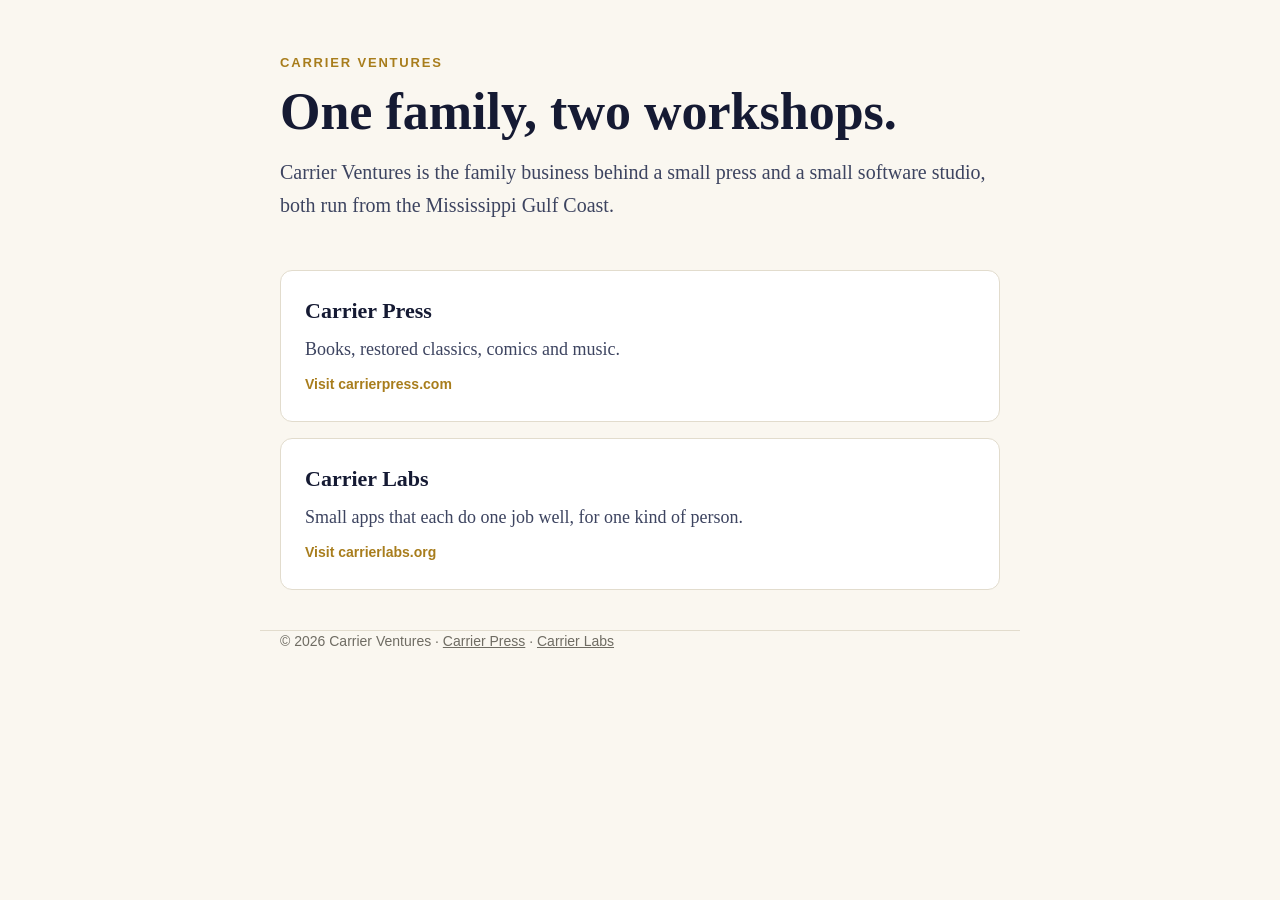
==== index.html @ 5f9d60f1 "Initial one-page site with custom domain Co-Authored-By: Claude Opus 5.5 <noreply@anthropic.com> Cla" ====
<!doctype html>
<html lang="en"><head><meta charset="utf-8"><meta name="viewport" content="width=device-width,initial-scale=1">
<title>Carrier Ventures</title><meta name="description" content="Carrier Ventures is the family business behind Carrier Press and Carrier Labs.">
<link rel="canonical" href="https://carrierventures.org/"><meta property="og:title" content="Carrier Ventures"><meta property="og:description" content="Carrier Ventures is the family business behind Carrier Press and Carrier Labs.">
<meta property="og:url" content="https://carrierventures.org/"><meta property="og:type" content="website">
<link rel="icon" href="favicon.png" type="image/png"><link rel="stylesheet" href="styles.css"></head>
<body><main class="wrap"><header><div class="eyebrow">Carrier Ventures</div><h1>One family, two workshops.</h1><p class="lede">Carrier Ventures is the family business behind a small press and a small software studio, both run from the Mississippi Gulf Coast.</p></header><div class="cards"><a class="card" href="https://carrierpress.com/"><h2>Carrier Press</h2><p>Books, restored classics, comics and music.</p><span class="go">Visit carrierpress.com</span></a><a class="card" href="https://carrierlabs.org/"><h2>Carrier Labs</h2><p>Small apps that each do one job well, for one kind of person.</p><span class="go">Visit carrierlabs.org</span></a></div></main>
<footer class="wrap">&copy; 2026 Carrier Ventures &middot; <a href="https://carrierpress.com/">Carrier Press</a> &middot; <a href="https://carrierlabs.org/">Carrier Labs</a></footer></body></html>
---- styles.css ----
:root{--ink:#151a33;--soft:#3d4460;--muted:#6f6c63;--paper:#faf7f0;--card:#fff;--line:#e2dccd;--gold:#a87d1c;
--serif:Georgia,'Iowan Old Style','Palatino Linotype',Palatino,serif;--sans:-apple-system,BlinkMacSystemFont,'Segoe UI',Roboto,Helvetica,Arial,sans-serif}
@media (prefers-color-scheme:dark){:root{--ink:#ece8dd;--soft:#b9b4a6;--muted:#8f8b80;--paper:#12131f;--card:#1a1c2c;--line:#2b2e42;--gold:#e8c84a}}
*{box-sizing:border-box}html{-webkit-text-size-adjust:100%}
body{margin:0;background:var(--paper);color:var(--ink);font:18px/1.65 var(--serif);-webkit-font-smoothing:antialiased}
.wrap{max-width:760px;margin:0 auto;padding:0 20px}
header{padding:56px 0 8px}.eyebrow{font:600 13px/1 var(--sans);letter-spacing:.14em;text-transform:uppercase;color:var(--gold)}
h1{font-size:clamp(34px,7vw,52px);line-height:1.1;margin:14px 0 16px}
.lede{font-size:20px;color:var(--soft);margin:0 0 32px}
.cards{display:grid;gap:16px;margin:8px 0 40px}
.card{display:block;text-decoration:none;color:var(--ink);background:var(--card);border:1px solid var(--line);border-radius:12px;padding:22px 24px;transition:border-color .15s}
.card:hover,.card:focus-visible{border-color:var(--gold)}
.card h2{font-size:22px;margin:0 0 6px}.card p{margin:0;color:var(--soft)}
.card .go{display:inline-block;margin-top:12px;font:600 14px/1 var(--sans);color:var(--gold)}
ul.plain{padding-left:20px;color:var(--soft)}ul.plain li{margin:4px 0}
h3{font:600 14px/1 var(--sans);letter-spacing:.1em;text-transform:uppercase;color:var(--muted);margin:32px 0 8px}
footer{border-top:1px solid var(--line);margin-top:48px;padding:20px 0 40px;font:14px/1.5 var(--sans);color:var(--muted)}
footer a{color:inherit}
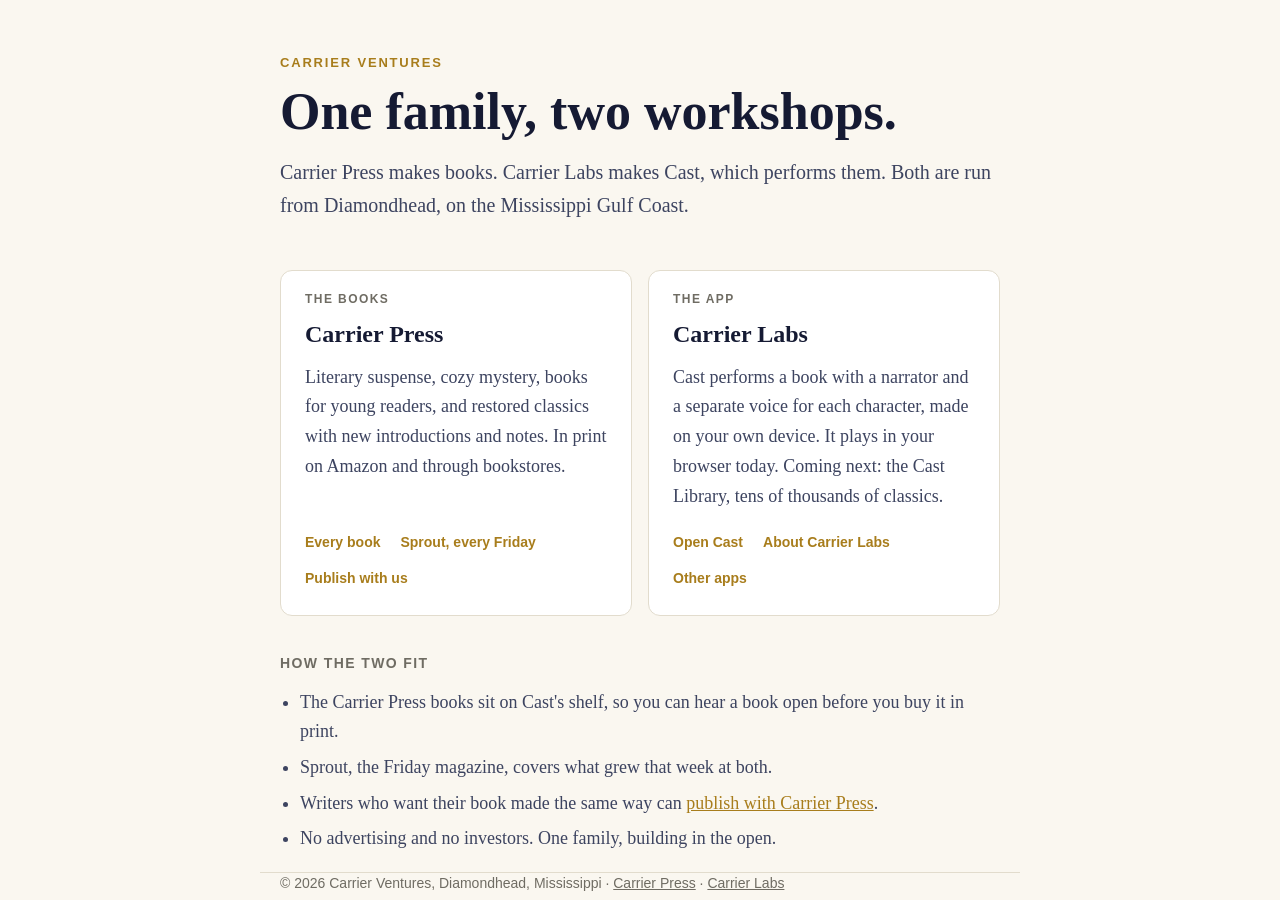
==== commit 22ba9e8c: "Homepage: Carrier Labs is Cast now; Press card links Every book, Sprout and Publish with us Co-Autho" ====
--- a/index.html
+++ b/index.html
@@ -1,8 +1,24 @@
 <!doctype html>
 <html lang="en"><head><meta charset="utf-8"><meta name="viewport" content="width=device-width,initial-scale=1">
-<title>Carrier Ventures</title><meta name="description" content="Carrier Ventures is the family business behind Carrier Press and Carrier Labs.">
-<link rel="canonical" href="https://carrierventures.org/"><meta property="og:title" content="Carrier Ventures"><meta property="og:description" content="Carrier Ventures is the family business behind Carrier Press and Carrier Labs.">
-<meta property="og:url" content="https://carrierventures.org/"><meta property="og:type" content="website">
-<link rel="icon" href="favicon.png" type="image/png"><link rel="stylesheet" href="styles.css"></head>
-<body><main class="wrap"><header><div class="eyebrow">Carrier Ventures</div><h1>One family, two workshops.</h1><p class="lede">Carrier Ventures is the family business behind a small press and a small software studio, both run from the Mississippi Gulf Coast.</p></header><div class="cards"><a class="card" href="https://carrierpress.com/"><h2>Carrier Press</h2><p>Books, restored classics, comics and music.</p><span class="go">Visit carrierpress.com</span></a><a class="card" href="https://carrierlabs.org/"><h2>Carrier Labs</h2><p>Small apps that each do one job well, for one kind of person.</p><span class="go">Visit carrierlabs.org</span></a></div></main>
-<footer class="wrap">&copy; 2026 Carrier Ventures &middot; <a href="https://carrierpress.com/">Carrier Press</a> &middot; <a href="https://carrierlabs.org/">Carrier Labs</a></footer></body></html>
+<title>Carrier Ventures: Carrier Press Books and Cast by Carrier Labs</title><meta name="description" content="Carrier Ventures is the family business behind Carrier Press, which publishes novels, books for young readers and restored classics, and Carrier Labs, which makes Cast, books performed with a voice for each character.">
+<link rel="canonical" href="https://carrierventures.org/"><meta property="og:title" content="Carrier Ventures: Carrier Press Books and Cast by Carrier Labs"><meta property="og:description" content="The family business behind Carrier Press, which publishes books, and Carrier Labs, which makes Cast, books performed with a voice for each character.">
+<meta property="og:url" content="https://carrierventures.org/"><meta property="og:type" content="website"><meta property="og:image" content="https://carrierventures.org/og-image.png"><meta property="og:image:width" content="1200"><meta property="og:image:height" content="630"><meta property="og:image:alt" content="Carrier Ventures: One family, two workshops."><meta name="twitter:card" content="summary_large_image">
+<link rel="icon" href="favicon.png" type="image/png"><link rel="stylesheet" href="styles.css">
+<script type="application/ld+json">{"@context": "https://schema.org", "@type": "Organization", "@id": "https://carrierventures.org/#organization", "name": "Carrier Ventures", "url": "https://carrierventures.org/", "image": "https://carrierventures.org/og-image.png", "description": "Carrier Ventures is the family business behind Carrier Press, which publishes books, and Carrier Labs, which makes Cast.", "address": {"@type": "PostalAddress", "addressLocality": "Diamondhead", "addressRegion": "MS", "addressCountry": "US"}, "subOrganization": [{"@type": "Organization", "name": "Carrier Press", "url": "https://carrierpress.com/"}, {"@type": "Organization", "name": "Carrier Labs", "legalName": "Carrier Labs LLC", "url": "https://carrierlabs.org/"}]}</script>
+<script type="application/ld+json">{"@context": "https://schema.org", "@type": "WebSite", "name": "Carrier Ventures", "url": "https://carrierventures.org/", "publisher": {"@id": "https://carrierventures.org/#organization"}}</script>
+</head>
+<body><main class="wrap">
+<header><div class="eyebrow">Carrier Ventures</div><h1>One family, two workshops.</h1><p class="lede">Carrier Press makes books. Carrier Labs makes Cast, which performs them. Both are run from Diamondhead, on the Mississippi Gulf Coast.</p></header>
+
+<div class="cards">
+<section class="card" aria-labelledby="press"><div class="kicker">The books</div><h2 id="press"><a href="https://carrierpress.com/">Carrier Press</a></h2><p>Literary suspense, cozy mystery, books for young readers, and restored classics with new introductions and notes. In print on Amazon and through bookstores.</p>
+<ul class="links"><li><a href="https://carrierpress.com/catalog/">Every book</a></li><li><a href="https://carrierpress.com/sprout/">Sprout, every Friday</a></li><li><a href="https://carrierpress.com/publish/">Publish with us</a></li></ul></section>
+
+<section class="card" aria-labelledby="labs"><div class="kicker">The app</div><h2 id="labs"><a href="https://carrierlabs.org/">Carrier Labs</a></h2><p>Cast performs a book with a narrator and a separate voice for each character, made on your own device. It plays in your browser today. Coming next: the Cast Library, tens of thousands of classics.</p>
+<ul class="links"><li><a href="https://carrierpress.com/apps/cast/">Open Cast</a></li><li><a href="https://carrierlabs.org/">About Carrier Labs</a></li><li><a href="https://carrierpress.com/apps/">Other apps</a></li></ul></section>
+</div>
+
+<h3>How the two fit</h3>
+<ul class="plain"><li>The Carrier Press books sit on Cast's shelf, so you can hear a book open before you buy it in print.</li><li>Sprout, the Friday magazine, covers what grew that week at both.</li><li>Writers who want their book made the same way can <a href="https://carrierpress.com/publish/">publish with Carrier Press</a>.</li><li>No advertising and no investors. One family, building in the open.</li></ul>
+</main>
+<footer class="wrap">&copy; 2026 Carrier Ventures, Diamondhead, Mississippi &middot; <a href="https://carrierpress.com/">Carrier Press</a> &middot; <a href="https://carrierlabs.org/">Carrier Labs</a></footer></body></html>
--- a/styles.css
+++ b/styles.css
@@ -8,11 +8,15 @@
 h1{font-size:clamp(34px,7vw,52px);line-height:1.1;margin:14px 0 16px}
 .lede{font-size:20px;color:var(--soft);margin:0 0 32px}
 .cards{display:grid;gap:16px;margin:8px 0 40px}
-.card{display:block;text-decoration:none;color:var(--ink);background:var(--card);border:1px solid var(--line);border-radius:12px;padding:22px 24px;transition:border-color .15s}
-.card:hover,.card:focus-visible{border-color:var(--gold)}
-.card h2{font-size:22px;margin:0 0 6px}.card p{margin:0;color:var(--soft)}
-.card .go{display:inline-block;margin-top:12px;font:600 14px/1 var(--sans);color:var(--gold)}
-ul.plain{padding-left:20px;color:var(--soft)}ul.plain li{margin:4px 0}
+.card{display:flex;flex-direction:column;color:var(--ink);background:var(--card);border:1px solid var(--line);border-radius:12px;padding:22px 24px;transition:border-color .15s}
+.card:focus-within{border-color:var(--gold)}
+.kicker{font:600 12px/1 var(--sans);letter-spacing:.12em;text-transform:uppercase;color:var(--muted);margin-bottom:10px}
+.card h2{font-size:24px;margin:0 0 8px}.card h2 a{color:inherit;text-decoration:none}.card h2 a:hover{color:var(--gold)}
+.card p{margin:0;color:var(--soft)}
+ul.links{list-style:none;padding:0;margin:auto 0 0;padding-top:16px;display:flex;flex-wrap:wrap;gap:6px 20px}
+ul.links a{font:600 14px/1.5 var(--sans);color:var(--gold);text-decoration:none}ul.links a:hover,ul.links a:focus-visible{text-decoration:underline}
+@media (min-width:700px){.cards{grid-template-columns:1fr 1fr}}
+ul.plain{padding-left:20px;color:var(--soft)}ul.plain li{margin:6px 0}ul.plain a{color:var(--gold)}
 h3{font:600 14px/1 var(--sans);letter-spacing:.1em;text-transform:uppercase;color:var(--muted);margin:32px 0 8px}
 footer{border-top:1px solid var(--line);margin-top:48px;padding:20px 0 40px;font:14px/1.5 var(--sans);color:var(--muted)}
 footer a{color:inherit}
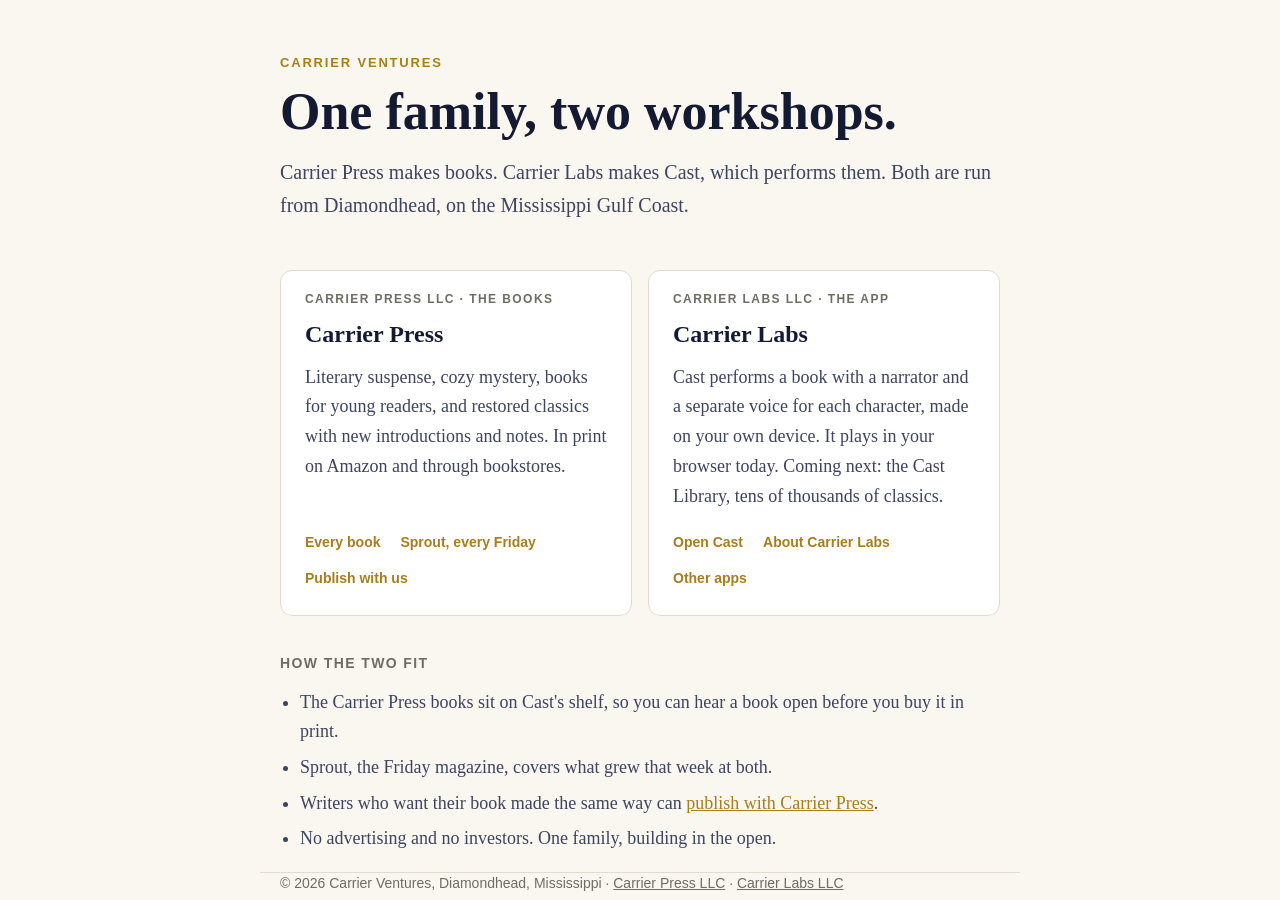
==== commit 406ae1bd: "Name both companies as LLCs: Carrier Press LLC and Carrier Labs LLC (author 2026-11-21) Co-Authored-" ====
--- a/index.html
+++ b/index.html
@@ -4,21 +4,21 @@
 <link rel="canonical" href="https://carrierventures.org/"><meta property="og:title" content="Carrier Ventures: Carrier Press Books and Cast by Carrier Labs"><meta property="og:description" content="The family business behind Carrier Press, which publishes books, and Carrier Labs, which makes Cast, books performed with a voice for each character.">
 <meta property="og:url" content="https://carrierventures.org/"><meta property="og:type" content="website"><meta property="og:image" content="https://carrierventures.org/og-image.png"><meta property="og:image:width" content="1200"><meta property="og:image:height" content="630"><meta property="og:image:alt" content="Carrier Ventures: One family, two workshops."><meta name="twitter:card" content="summary_large_image">
 <link rel="icon" href="favicon.png" type="image/png"><link rel="stylesheet" href="styles.css">
-<script type="application/ld+json">{"@context": "https://schema.org", "@type": "Organization", "@id": "https://carrierventures.org/#organization", "name": "Carrier Ventures", "url": "https://carrierventures.org/", "image": "https://carrierventures.org/og-image.png", "description": "Carrier Ventures is the family business behind Carrier Press, which publishes books, and Carrier Labs, which makes Cast.", "address": {"@type": "PostalAddress", "addressLocality": "Diamondhead", "addressRegion": "MS", "addressCountry": "US"}, "subOrganization": [{"@type": "Organization", "name": "Carrier Press", "url": "https://carrierpress.com/"}, {"@type": "Organization", "name": "Carrier Labs", "legalName": "Carrier Labs LLC", "url": "https://carrierlabs.org/"}]}</script>
+<script type="application/ld+json">{"@context": "https://schema.org", "@type": "Organization", "@id": "https://carrierventures.org/#organization", "name": "Carrier Ventures", "url": "https://carrierventures.org/", "image": "https://carrierventures.org/og-image.png", "description": "Carrier Ventures is the family business behind Carrier Press, which publishes books, and Carrier Labs, which makes Cast.", "address": {"@type": "PostalAddress", "addressLocality": "Diamondhead", "addressRegion": "MS", "addressCountry": "US"}, "subOrganization": [{"@type": "Organization", "name": "Carrier Press", "legalName": "Carrier Press LLC", "url": "https://carrierpress.com/"}, {"@type": "Organization", "name": "Carrier Labs", "legalName": "Carrier Labs LLC", "url": "https://carrierlabs.org/"}]}</script>
 <script type="application/ld+json">{"@context": "https://schema.org", "@type": "WebSite", "name": "Carrier Ventures", "url": "https://carrierventures.org/", "publisher": {"@id": "https://carrierventures.org/#organization"}}</script>
 </head>
 <body><main class="wrap">
 <header><div class="eyebrow">Carrier Ventures</div><h1>One family, two workshops.</h1><p class="lede">Carrier Press makes books. Carrier Labs makes Cast, which performs them. Both are run from Diamondhead, on the Mississippi Gulf Coast.</p></header>
 
 <div class="cards">
-<section class="card" aria-labelledby="press"><div class="kicker">The books</div><h2 id="press"><a href="https://carrierpress.com/">Carrier Press</a></h2><p>Literary suspense, cozy mystery, books for young readers, and restored classics with new introductions and notes. In print on Amazon and through bookstores.</p>
+<section class="card" aria-labelledby="press"><div class="kicker">Carrier Press LLC &middot; The books</div><h2 id="press"><a href="https://carrierpress.com/">Carrier Press</a></h2><p>Literary suspense, cozy mystery, books for young readers, and restored classics with new introductions and notes. In print on Amazon and through bookstores.</p>
 <ul class="links"><li><a href="https://carrierpress.com/catalog/">Every book</a></li><li><a href="https://carrierpress.com/sprout/">Sprout, every Friday</a></li><li><a href="https://carrierpress.com/publish/">Publish with us</a></li></ul></section>
 
-<section class="card" aria-labelledby="labs"><div class="kicker">The app</div><h2 id="labs"><a href="https://carrierlabs.org/">Carrier Labs</a></h2><p>Cast performs a book with a narrator and a separate voice for each character, made on your own device. It plays in your browser today. Coming next: the Cast Library, tens of thousands of classics.</p>
+<section class="card" aria-labelledby="labs"><div class="kicker">Carrier Labs LLC &middot; The app</div><h2 id="labs"><a href="https://carrierlabs.org/">Carrier Labs</a></h2><p>Cast performs a book with a narrator and a separate voice for each character, made on your own device. It plays in your browser today. Coming next: the Cast Library, tens of thousands of classics.</p>
 <ul class="links"><li><a href="https://carrierpress.com/apps/cast/">Open Cast</a></li><li><a href="https://carrierlabs.org/">About Carrier Labs</a></li><li><a href="https://carrierpress.com/apps/">Other apps</a></li></ul></section>
 </div>
 
 <h3>How the two fit</h3>
 <ul class="plain"><li>The Carrier Press books sit on Cast's shelf, so you can hear a book open before you buy it in print.</li><li>Sprout, the Friday magazine, covers what grew that week at both.</li><li>Writers who want their book made the same way can <a href="https://carrierpress.com/publish/">publish with Carrier Press</a>.</li><li>No advertising and no investors. One family, building in the open.</li></ul>
 </main>
-<footer class="wrap">&copy; 2026 Carrier Ventures, Diamondhead, Mississippi &middot; <a href="https://carrierpress.com/">Carrier Press</a> &middot; <a href="https://carrierlabs.org/">Carrier Labs</a></footer></body></html>
+<footer class="wrap">&copy; 2026 Carrier Ventures, Diamondhead, Mississippi &middot; <a href="https://carrierpress.com/">Carrier Press LLC</a> &middot; <a href="https://carrierlabs.org/">Carrier Labs LLC</a></footer></body></html>
